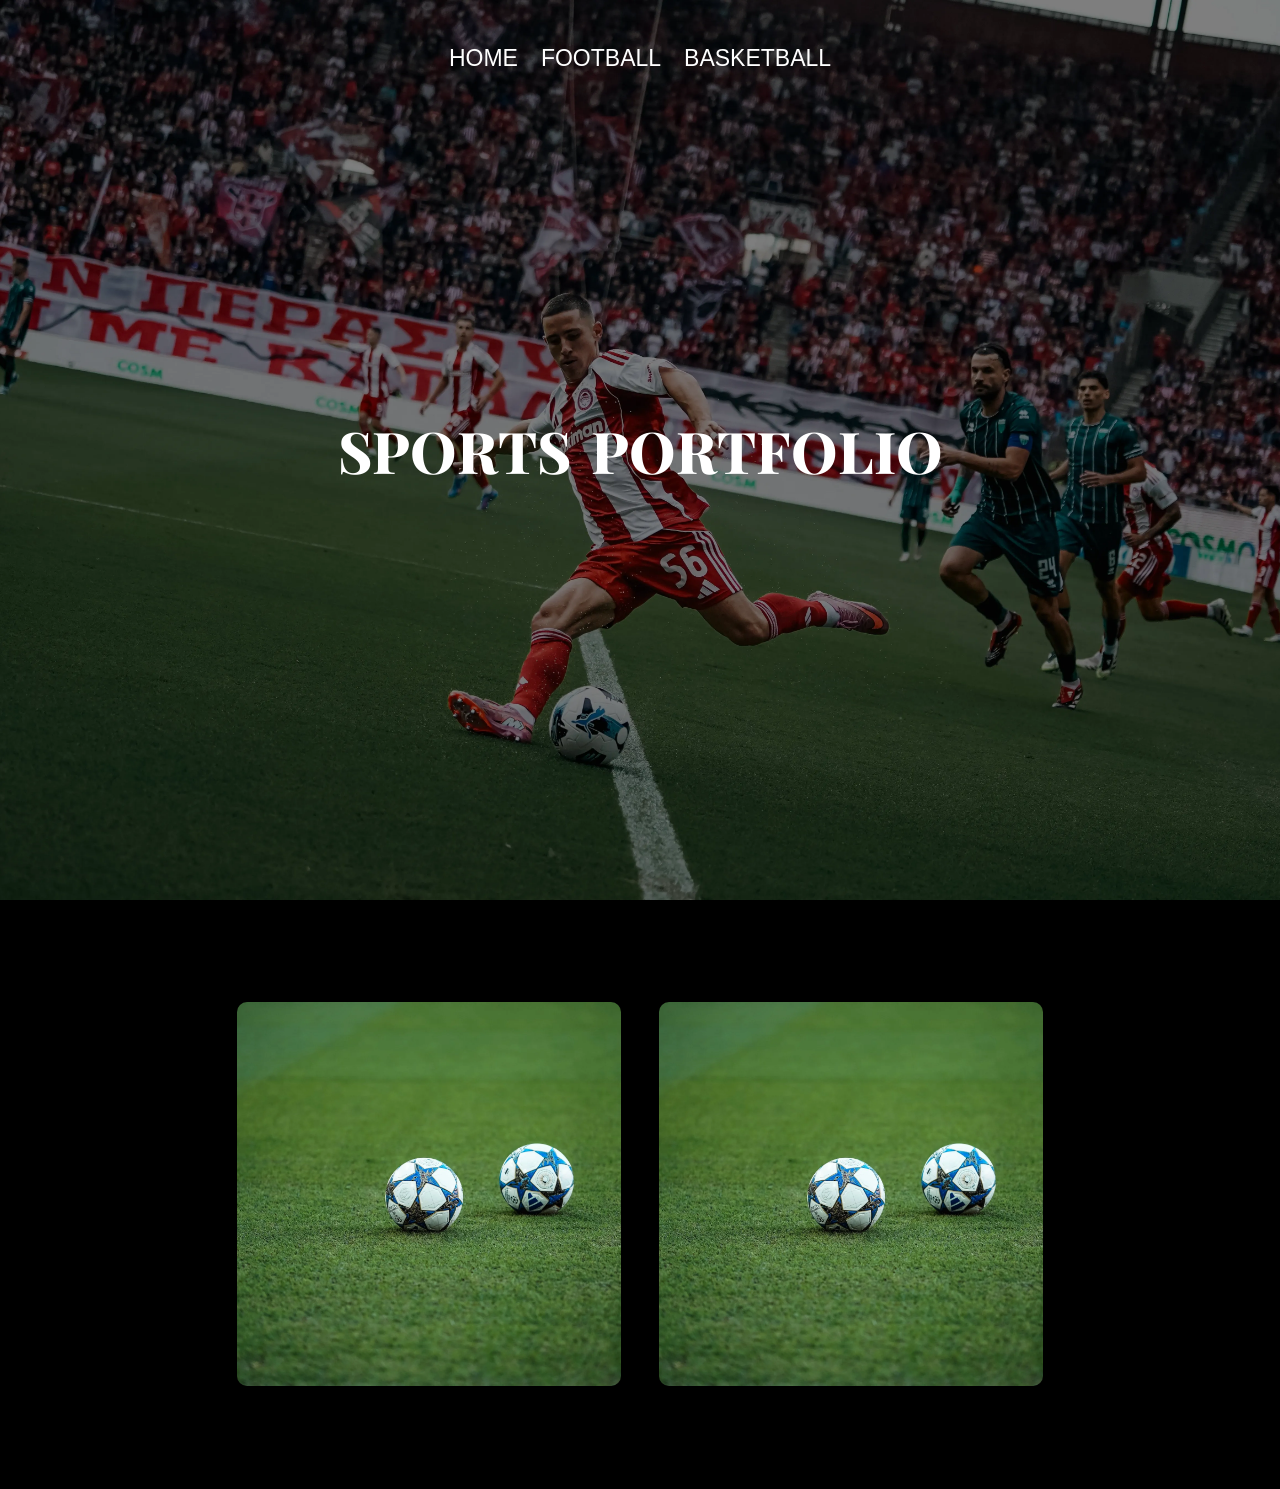
==== index.html @ dab31e5c "Fixed images on index page" ====
<!DOCTYPE html>
<html lang="el">
    <head>
        <meta charset="utf-8">
        <meta name="description" content="xkpfoto">
        <meta name="viewport" content="width=device-width, initial-scale=1.0">
        <title>Xkpfoto</title>
        <link rel="stylesheet" href="styles.css">
        <link rel="preload"
              href="/fonts/PlayfairDisplay-ExtraBold.woff2"
              as="font"
              type="font/woff2"
              crossorigin>

        <link rel="preload"
              href="/fonts/SourceSans3-Regular.woff2"
              as="font"
              type="font/woff2"
              crossorigin>
        <link rel="icon" type="image/svg+xml" href="/jpg/favicon.svg" />
    </head>
    <body>
        <div class="background">
            <div class="header-container">
                <input type="checkbox" id="sidebar-active">
                <label for="sidebar-active" class="open-sidebar-button">
                    <svg xmlns="http://www.w3.org/2000/svg" height="40" viewBox="0 -960 960 960" width="40"><path d="M120-240v-80h720v80H120Zm0-200v-80h720v80H120Zm0-200v-80h720v80H120Z"/></svg>
                </label>
                <label id="overlay" for="sidebar-active"></label>
                <div class="links-container">
                    <label for="sidebar-active" class="close-sidebar-button">
                        <svg xmlns="http://www.w3.org/2000/svg" height="40" viewBox="0 -960 960 960" width="40"><path d="m256-200-56-56 224-224-224-224 56-56 224 224 224-224 56 56-224 224 224 224-56 56-224-224-224 224Z"/></svg>
                    </label>                
                    <a class="nav-link nav-item" href="./index.html">HOME</a>
                    <a class="nav-link nav-item" href="./pages/football.html">FOOTBALL</a>
                    <a class="nav-link nav-item" href="./pages/basketball.html">BASKETBALL</a>
                </div>
            </div>
            <div class="hero-text">
                <p class="hero-title">SPORTS</p>
                <p class="hero-title">PORTFOLIO</p>
            </div>
        </div>
        <div class="sports-categories content">
            <div class="football-container container">
                <a href="./pages/football.html">
                    <picture>
                        <!-- Image for mobile -->
                        <source srcset="/jpg/champions-mobile-menu.webp" media="(max-width: 900px)" class="image">
                        <!-- Image for desktop -->
                        <source srcset="/jpg/champions-desktop.webp" media="(min-width: 899px)" class="image">
                        <!-- Fallback (for browsers that don’t support <picture>) -->
                        <img src="/jpg/champions-mobile-menu.webp" alt="Responsive image" class="image">
                    </picture>
                    <div class="overlay">
                        <div class="football-text">Football</div>
                    </div>
                </a>
            </div>

            <div class="basketball-container container">
                <a href="./pages/basketball.html">
                    <picture>
                        <!-- Image for mobile -->
                        <source srcset="/jpg/champions-mobile-menu.webp" media="(max-width: 900px)" class="image">
                        <!-- Image for desktop -->
                        <source srcset="/jpg/champions-desktop.webp" media="(min-width: 899px)" class="image">
                        <!-- Fallback (for browsers that don’t support <picture>) -->
                        <img src="/jpg/champions-mobile-menu.webp" alt="Responsive image" class="image">
                    </picture>
                    <div class="overlay">
                        <div class="football-text">Basketball</div>
                    </div>
                </a>
            </div>
        </div>
    </body>
</html>
---- styles.css ----
*{    
  box-sizing: border-box;
  padding: 0;
  margin: 0;
  font-family: system-ui, BlinkMacSystemFont, 'Segoe UI', Roboto, Oxygen, Ubuntu, Cantarell, 'Open Sans', 'Helvetica Neue', sans-serif;
}

body{
  background-color: black;
  color: white;
  font-size: 23px;
  font-weight: 400;
}

@font-face {
  font-family: 'FontOne';
  src: url('/fonts/PlayfairDisplay-ExtraBold.woff2') format('woff2');
  font-weight: 700;
  font-style: normal;
  font-display: swap;
}

@font-face {
  font-family: 'FontTwo';
  src: url('/fonts/SourceSans3-Regular.woff2') format('woff2');
  font-weight: 400;
  font-style: normal;
  font-display: swap;
}

.header-container{
  display: flex;
  align-items: center;
  justify-content: center;
  padding: 5vh 10vw;
}

.links-container{
  display: flex;
  align-items: center;
  gap: 1em;
}

#sidebar-active,
.open-sidebar-button, .close-sidebar-button{
  display: none;
}

svg{
  fill: white;
}

a{
  text-decoration: none;
  color: white;
  font-family: "FontTwo", sans-serif;
}

a:hover{
  color: rgb(98, 98, 98);
}

.background{
  background-image: url(./jpg/home.webp);
  background-size: cover;
  background-position: center;
  height: 100vh;
  width: auto;
}

.home-page{
  position: relative;
  text-align: center;
}

.hero-text{
  display: flex;
  gap: 20px;
  position: absolute;
  top: 50%;
  left: 50%;
  transform: translate(-50%, -50%);
  font-size: 2.5em;
}

.hero-title{
  font-family: "FontOne", serif;
}

.sports-container{
  display: flex;
  justify-content: center;
  padding: 10vw;
  gap: 5vw;
}

.content{
  display:flex;
  padding: 5vw 10vh;
  justify-content: center;
}

.container {
  position: relative;
}

.image {
  display: block;
  width: 30vw;
  height: auto;
  border-radius: 10px;
}

.overlay {
  position: absolute;
  top: 0;
  bottom: 0;
  left: 0;
  right: 0;
  height: 100%;
  width: 100%;
  opacity: 0;
  transition: .5s ease;
  background-color: rgba(0, 0, 0, 0.6);
}

.container:hover .overlay {
  opacity: 1;
}

.football-text {
  color: white;
  font-size: 50px;
  position: absolute;
  top: 50%;
  left: 50%;
  -webkit-transform: translate(-50%, -50%);
  -ms-transform: translate(-50%, -50%);
  transform: translate(-50%, -50%);
  text-align: center;
}

/* Wrapper centers the gallery and gives padding */
.gallery-wrapper {
  max-width: 1200px; /* limits the gallery width */
  margin: 0 auto;    /* centers horizontally */
  padding: 20px;   /* space left/right */
  box-sizing: border-box;
}

/* Grid: 2 images per row */
.gallery {
  display: grid;
  grid-template-columns: repeat(2, 1fr); /* 2 columns */
  gap: 20px; /* space between images */
}

/* Optional: adjust for smaller screens */
@media (max-width: 768px) {
  .gallery {
    grid-template-columns: 1fr; /* 1 column on mobile */
  }
}

/* Make images fill their grid cell nicely */
.gallery img {
  width: 100%;
  height: auto;
  display: block;
  object-fit: cover;
  border-radius: 8px; /* optional rounded corners */
}

.leagues,
.sports-categories{
  display:flex;
  flex-wrap: wrap;
  justify-content: center;
  gap: 3vw;
  margin-inline: 8vw;
  margin-block: 3vw;
}

.leagues-content{
  padding: 0px;
}

.football-league-text{
  font-size: 40px;
}

/* Lightbox overlay */
.lightbox {
  position: fixed;
  inset: 0;
  background: #000;
  display: flex;
  align-items: center;
  justify-content: center;
  z-index: 9999;
}

.lightbox.hidden {
  display: none;
}

/* Lightbox image */
.lightbox img {
  max-width: 70vw;
  max-height: 85vh;
  object-fit: contain;
  border-radius: 8px;
  transition: opacity 0.4s ease, filter 0.4s ease;
  touch-action: pan-y; /* allow vertical scroll but capture horizontal swipe */
  user-select: none;
}

.lightbox-content {
  display: flex;
  flex-direction: column;
  align-items: center;
}

.lightbox-arrows {
  margin-top: 12px; /* space between image and arrows */
  display: flex;
  justify-content: space-between;
  width: 30%; /* adjust width as needed */
}

.lightbox-nav {
  font-size: 36px;
  background: none;
  border: none;
  color: white;
  cursor: pointer;
  padding: 8px 16px;
}

.lightbox-nav:hover {
  opacity: 0.7;
}

/* Mobile lightbox sizing */
@media (max-width: 768px) {
  .lightbox img {
    max-width: 95vw;
    max-height: 90vh;
  }
}

/* Loading state for progressive image swap */
.lightbox img.loading {
  opacity: 0.5;
  filter: blur(6px);
}

/* Close button */
.lightbox-close {
  position: absolute;
  top: 20px;
  right: 24px;
  font-size: 36px;
  background: none;
  border: none;
  color: white;
  cursor: pointer;
  line-height: 1;
}

.lightbox-close:hover {
  opacity: 0.8;
}

@media screen and (max-width: 900px){

  .header-container{
    padding: 0 0 0 20px;
  }

  .hero-text{
    align-items: center;
    padding-top: 20vw;
    font-size: 8vw;
    gap: 2vw;
  }

  .header-container{
    justify-content: flex-end;
  }

  .links-container{
    flex-direction: column;
    align-items: center;
    position: fixed;
    top: 0;
    right: -100%;
    z-index: 10;
    width: 100%;
    height: 100%;
    background-color: black;
    box-shadow: -5px 0 5px rgba(0, 0, 0, 0.25);
    transition: 0.40s ease-out;
    gap: 5px;
    padding: 0 0 0 20px;
  }

  a.nav-link{
    height: auto;
    margin-block: 0.7em;
    text-align: center;
    font-size: 1.4em;
  }

  .open-sidebar-button, .close-sidebar-button{
    padding: 20px;
    display: block;
  }

  .close-sidebar-button{
    margin-left:auto;
  }

  #sidebar-active:checked ~ .links-container{
    right: 0;
  }

  #sidebar-active:checked ~ #overlay{
    height: 100%;
    width: 100%;
    position: fixed;
    top: 0;
    left: 0;
    z-index: 9;
  }

  .content{
    padding: 10vh;
  }
  .image {
    width: 70vw;
  }

  .background{
  background-image: url(./jpg/home-mobile.webp);
  }

  .overlay{
    display: none;
  }

  .container{
    display: flex;
    flex-direction: column;
    align-items: center;
    gap: 7vw;
  }

  .gallery{
    gap: 5vw;
    margin-top: 8vw;
  }
  .gallery-image{
    width: 90%;
  }

  .leagues-content{
    padding: 0;
    margin-top: 13vw;
  }

  .leagues{
    margin-bottom: 13vw;
  }

}
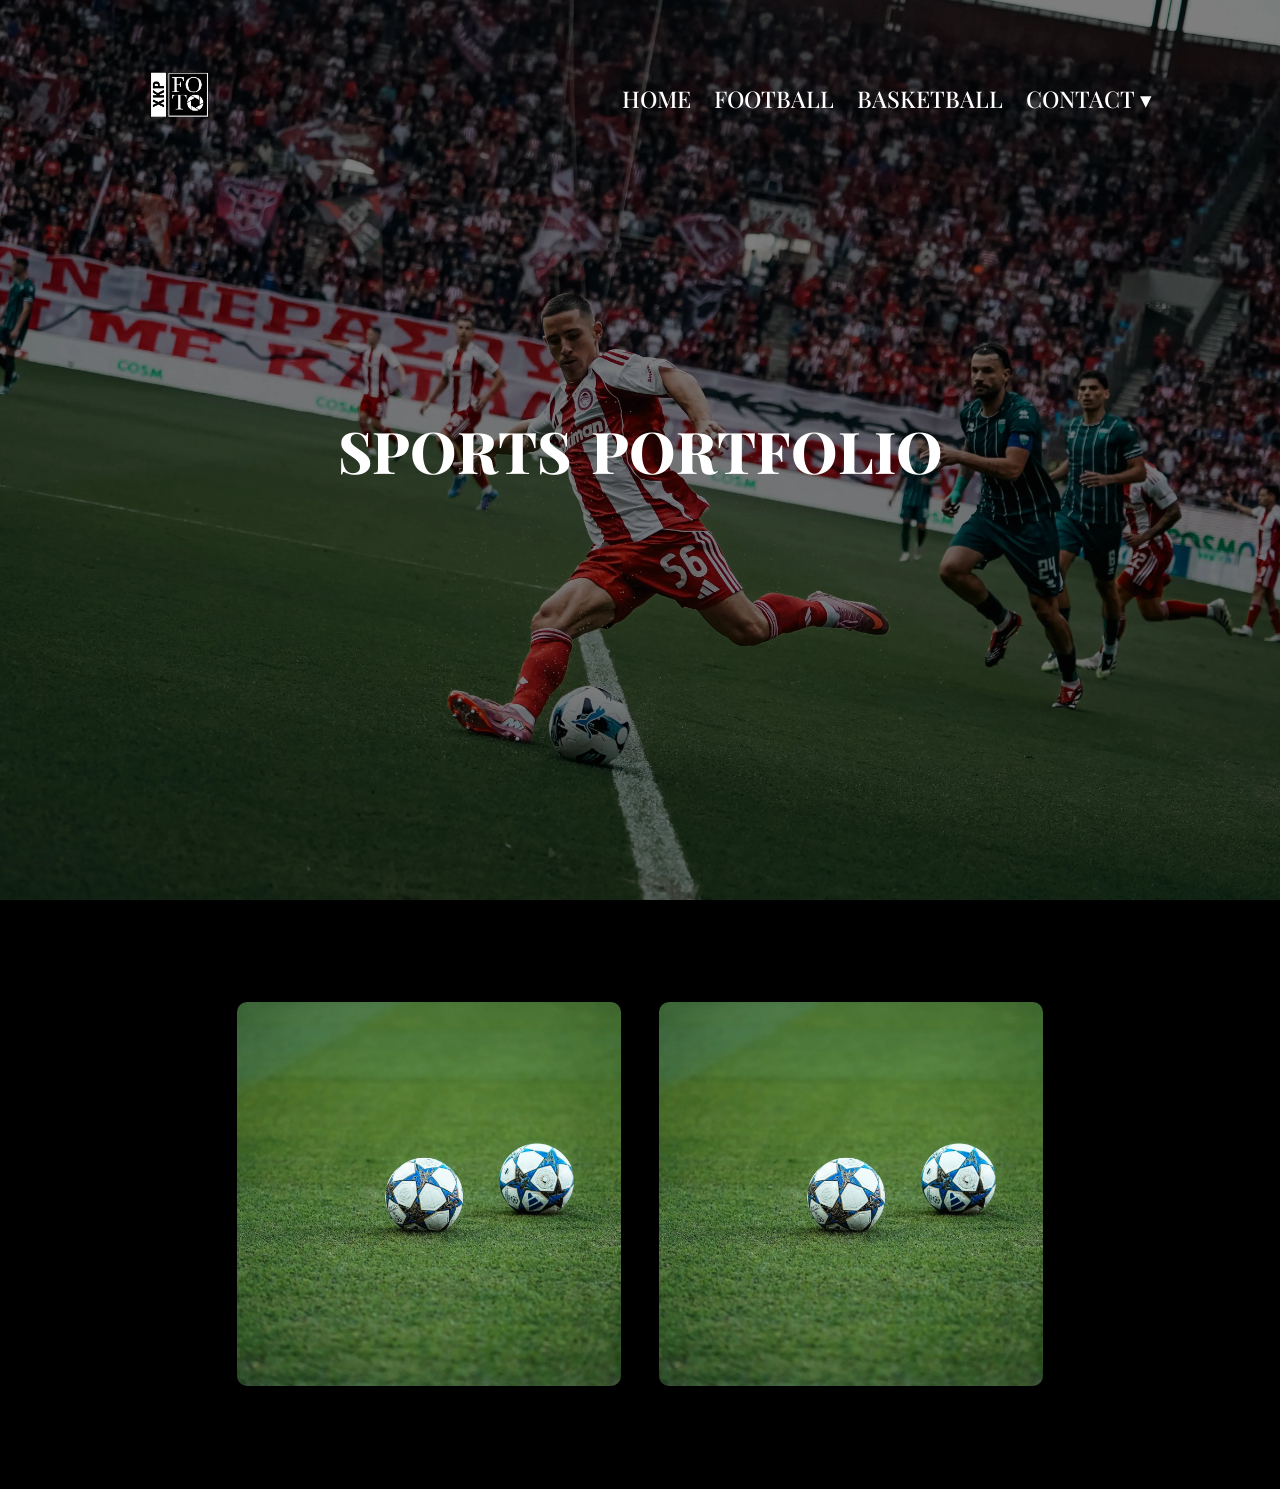
==== commit d58e3cc7: "Added contact links, header logo and changed the font of the links" ====
--- a/index.html
+++ b/index.html
@@ -22,6 +22,9 @@
     <body>
         <div class="background">
             <div class="header-container">
+                <a class="header-logo-link" href="./index.html">
+                    <img class="header-logo" src="./jpg/header-logo.png" alt="Xkpfoto logo">
+                </a>
                 <input type="checkbox" id="sidebar-active">
                 <label for="sidebar-active" class="open-sidebar-button">
                     <svg xmlns="http://www.w3.org/2000/svg" height="40" viewBox="0 -960 960 960" width="40"><path d="M120-240v-80h720v80H120Zm0-200v-80h720v80H120Zm0-200v-80h720v80H120Z"/></svg>
@@ -30,10 +33,18 @@
                 <div class="links-container">
                     <label for="sidebar-active" class="close-sidebar-button">
                         <svg xmlns="http://www.w3.org/2000/svg" height="40" viewBox="0 -960 960 960" width="40"><path d="m256-200-56-56 224-224-224-224 56-56 224 224 224-224 56 56-224 224 224 224-56 56-224-224-224 224Z"/></svg>
-                    </label>                
-                    <a class="nav-link nav-item" href="./index.html">HOME</a>
+                    </label>          
+                    <a class="nav-link nav-item" href="./index.html">HOME</a>      
                     <a class="nav-link nav-item" href="./pages/football.html">FOOTBALL</a>
                     <a class="nav-link nav-item" href="./pages/basketball.html">BASKETBALL</a>
+                    <div class="nav-item-link-container dropdown-wrapper"> 
+                        <a href="your-page.html" class="dropbtn nav-item-link">CONTACT ▾</a>
+                        
+                        <div id="myDropdown" class="dropdown-content">
+                            <a class="dropdown-link" href="https://forms.gle/Q86b1XGCceSC1BbW6" target="_blank" rel="noopener noreferrer">Email</a>
+                            <a class="dropdown-link" href="https://forms.gle/PCHnVJ614Bp6wKsj7" target="_blank" rel="noopener noreferrer">Instagram</a>
+                        </div>
+                    </div>
                 </div>
             </div>
             <div class="hero-text">
--- a/styles.css
+++ b/styles.css
@@ -22,7 +22,7 @@
 
 @font-face {
   font-family: 'FontTwo';
-  src: url('/fonts/SourceSans3-Regular.woff2') format('woff2');
+  src: url('/fonts/PlayfairDisplay-Medium.woff2') format('woff2');
   font-weight: 400;
   font-style: normal;
   font-display: swap;
@@ -39,6 +39,68 @@
   display: flex;
   align-items: center;
   gap: 1em;
+}
+
+.header-logo{
+  width:100px;
+}
+
+.header-logo-link{
+  margin-right: auto;
+}
+
+/* The container */
+.dropdown-wrapper {
+    position: relative;
+    display: inline-block;
+}
+
+/* The Dropdown Menu */
+.dropdown-content {
+    display: none;
+    position: absolute;
+    min-width: 280px;
+    background-color: #ffffff;
+    box-shadow: 0px 8px 16px 0px rgba(0,0,0,0.2);
+    z-index: 1;
+    border-radius: 4px;
+
+    /* 1. POSITIONING & CENTERING */
+    left: 50%;
+    transform: translateX(-50%);
+    
+    /* 2. THE GAP: This pushes the visual menu down 15px */
+    margin-top: 15px; 
+}
+
+/* 3. THE INVISIBLE BRIDGE (No Dead Spot) */
+/* This creates an invisible rectangle above the menu that fills the margin-top gap */
+.dropdown-content::before {
+    content: "";
+    position: absolute;
+    top: -15px;      /* Matches the margin-top exactly */
+    left: 0;
+    width: 100%;
+    height: 15px;    /* Matches the margin-top exactly */
+    background: transparent; /* Invisible but hoverable */
+}
+
+/* 4. HOVER LOGIC */
+.dropdown-wrapper:hover .dropdown-content {
+    display: block;
+}
+
+/* Styling the links */
+.dropdown-link {
+    color: #333;
+    padding: 12px 16px;
+    text-decoration: none;
+    display: block;
+    text-align: center;
+}
+
+.dropdown-link:hover {
+    background-color: #f1f1f1;
 }
 
 #sidebar-active,
@@ -54,6 +116,7 @@
   text-decoration: none;
   color: white;
   font-family: "FontTwo", sans-serif;
+  font-weight: 400;
 }
 
 a:hover{
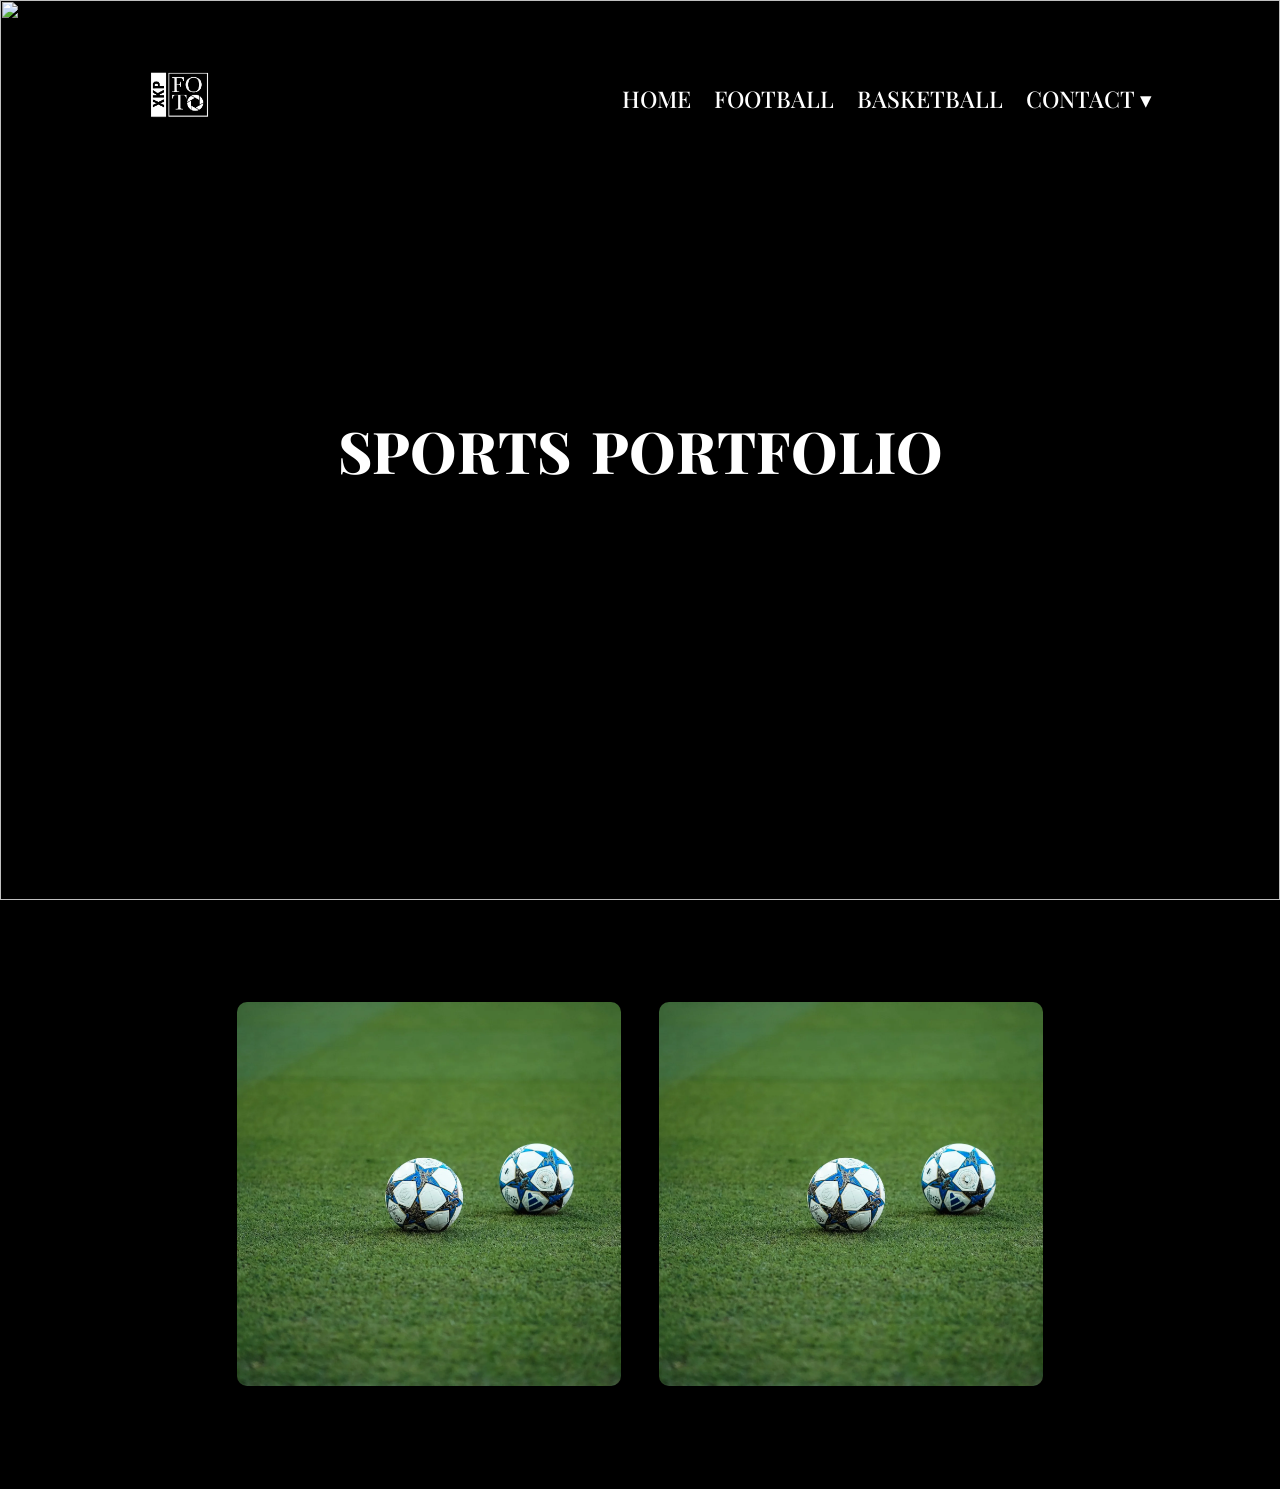
==== commit 5de22a7c: "Made hero background image load faster" ====
--- a/index.html
+++ b/index.html
@@ -18,9 +18,27 @@
               type="font/woff2"
               crossorigin>
         <link rel="icon" type="image/svg+xml" href="/jpg/favicon.svg" />
+        <script defer src="/js/dropdown.js"></script>
     </head>
     <body>
-        <div class="background">
+        <div class="background" style="position: relative; overflow: hidden;">
+            <picture>
+                <source 
+                    srcset="https://visionary-panda-cd546a.netlify.app/.netlify/images?url=/jpg/home-mobile.webp&w=800&fm=webp&q=100" 
+                    media="(max-width: 899px)">
+                
+                <source 
+                    srcset="https://visionary-panda-cd546a.netlify.app/.netlify/images?url=/jpg/home.webp&w=1920&fm=webp&q=100" 
+                    media="(min-width: 900px)">
+
+                <img 
+                    src="https://visionary-panda-cd546a.netlify.app/.netlify/images?url=/jpg/home.webp&w=1920&fm=webp&q=100" 
+                    alt="" 
+                    role="presentation"
+                    fetchpriority="high"
+                    loading="eager"
+                    style="position: absolute; top: 0; left: 0; width: 100%; height: 100%; object-fit: cover; z-index: -1;">
+            </picture>
             <div class="header-container">
                 <a class="header-logo-link" href="./index.html">
                     <img class="header-logo" src="./jpg/header-logo.png" alt="Xkpfoto logo">
@@ -37,12 +55,13 @@
                     <a class="nav-link nav-item" href="./index.html">HOME</a>      
                     <a class="nav-link nav-item" href="./pages/football.html">FOOTBALL</a>
                     <a class="nav-link nav-item" href="./pages/basketball.html">BASKETBALL</a>
-                    <div class="nav-item-link-container dropdown-wrapper"> 
-                        <a href="your-page.html" class="dropbtn nav-item-link">CONTACT ▾</a>
-                        
-                        <div id="myDropdown" class="dropdown-content">
-                            <a class="dropdown-link" href="https://forms.gle/Q86b1XGCceSC1BbW6" target="_blank" rel="noopener noreferrer">Email</a>
-                            <a class="dropdown-link" href="https://forms.gle/PCHnVJ614Bp6wKsj7" target="_blank" rel="noopener noreferrer">Instagram</a>
+                    <div class="dropdown-container" id="servicesDropdown">
+                        <a href="#" class="nav-link">CONTACT ▾</a>
+                        <div class="dropdown-menu">
+                            <div class="dropdown-content">
+                                <a href="mailto:harys.karanikolos@gmail.com">Email</a>
+                                <a href="https://www.instagram.com/xkpfoto/" target="_blank" rel="noopener noreferrer">Instagram</a>
+                            </div> 
                         </div>
                     </div>
                 </div>
--- a/styles.css
+++ b/styles.css
@@ -49,58 +49,69 @@
   margin-right: auto;
 }
 
-/* The container */
-.dropdown-wrapper {
-    position: relative;
-    display: inline-block;
-}
-
-/* The Dropdown Menu */
+.dropdown-container {
+  position: relative; /* Crucial for positioning the menu */
+  display: inline-block;
+}
+
+.dropdown-menu {
+  display: none;
+  position: absolute;
+  top: 100%; /* Touching the bottom of the link */
+  left: 50%;
+  transform: translateX(-50%);
+  
+  /* The Bridge: This creates the "gap" visually but keeps it clickable */
+  padding-top: 15px; 
+  z-index: 100;
+}
+
+/* The container for the links */
 .dropdown-content {
-    display: none;
-    position: absolute;
-    min-width: 280px;
-    background-color: #ffffff;
-    box-shadow: 0px 8px 16px 0px rgba(0,0,0,0.2);
-    z-index: 1;
-    border-radius: 4px;
-
-    /* 1. POSITIONING & CENTERING */
-    left: 50%;
-    transform: translateX(-50%);
-    
-    /* 2. THE GAP: This pushes the visual menu down 15px */
-    margin-top: 15px; 
-}
-
-/* 3. THE INVISIBLE BRIDGE (No Dead Spot) */
-/* This creates an invisible rectangle above the menu that fills the margin-top gap */
-.dropdown-content::before {
-    content: "";
-    position: absolute;
-    top: -15px;      /* Matches the margin-top exactly */
-    left: 0;
-    width: 100%;
-    height: 15px;    /* Matches the margin-top exactly */
-    background: transparent; /* Invisible but hoverable */
-}
-
-/* 4. HOVER LOGIC */
-.dropdown-wrapper:hover .dropdown-content {
-    display: block;
-}
-
-/* Styling the links */
-.dropdown-link {
-    color: #333;
-    padding: 12px 16px;
-    text-decoration: none;
-    display: block;
-    text-align: center;
-}
-
-.dropdown-link:hover {
-    background-color: #f1f1f1;
+  background-color: #1a1a1a;
+  box-shadow: 0 4px 12px rgba(0,0,0,0.1);
+  display: flex;
+  flex-direction: column;
+  border-radius: 6px;
+  overflow: hidden; /* Ensures the hover background doesn't bleed past corners */
+  min-width: 180px;
+}
+
+/* Individual link styling */
+.dropdown-content a {
+  padding: 12px 20px;
+  text-decoration: none;
+  transition: background-color 0.2s ease; /* Smooth color transition */
+  font-size: 20px;
+  text-align: center;
+}
+
+/* Change background on hover */
+.dropdown-content a:hover {
+  background-color: #f5f5f5; /* Light grey background */
+  color: black; /* Optional: change text color too */
+}
+
+/* The Separator Line */
+.dropdown-content a:not(:first-child) {
+  border-top: 1px solid #eee; /* Light line between items */
+}
+
+/* Hover logic: Show when container is hovered */
+.dropdown-container:hover .dropdown-menu {
+  display: flex;
+}
+
+/* Click logic: Show when class is added via JS */
+.dropdown-container.is-active .dropdown-menu {
+  display: flex;
+}
+
+/* Optional: styling the sub-links */
+.dropdown-menu a {
+  padding: 15px;
+  text-decoration: none;
+  white-space: nowrap;
 }
 
 #sidebar-active,
@@ -123,12 +134,14 @@
   color: rgb(98, 98, 98);
 }
 
-.background{
-  background-image: url(./jpg/home.webp);
-  background-size: cover;
-  background-position: center;
+.background {
+  /* Remove the background-image line */
+  position: relative;
   height: 100vh;
-  width: auto;
+  width: 100%;
+  display: flex;
+  flex-direction: column;
+  /* Keep your other layout styles */
 }
 
 .home-page{
@@ -375,6 +388,24 @@
     font-size: 1.4em;
   }
 
+  .dropdown-container{
+    margin-block: 0.7em;
+  }
+
+
+  .dropdown-menu a{
+    font-size:1em;
+    padding: 20px 30px;
+  }
+
+  a.nav-item-link{
+    font-size: 1.4em;
+  }
+
+  .nav-item-link-container{
+    margin-block: 0.7em;
+  }
+
   .open-sidebar-button, .close-sidebar-button{
     padding: 20px;
     display: block;
@@ -404,10 +435,6 @@
     width: 70vw;
   }
 
-  .background{
-  background-image: url(./jpg/home-mobile.webp);
-  }
-
   .overlay{
     display: none;
   }
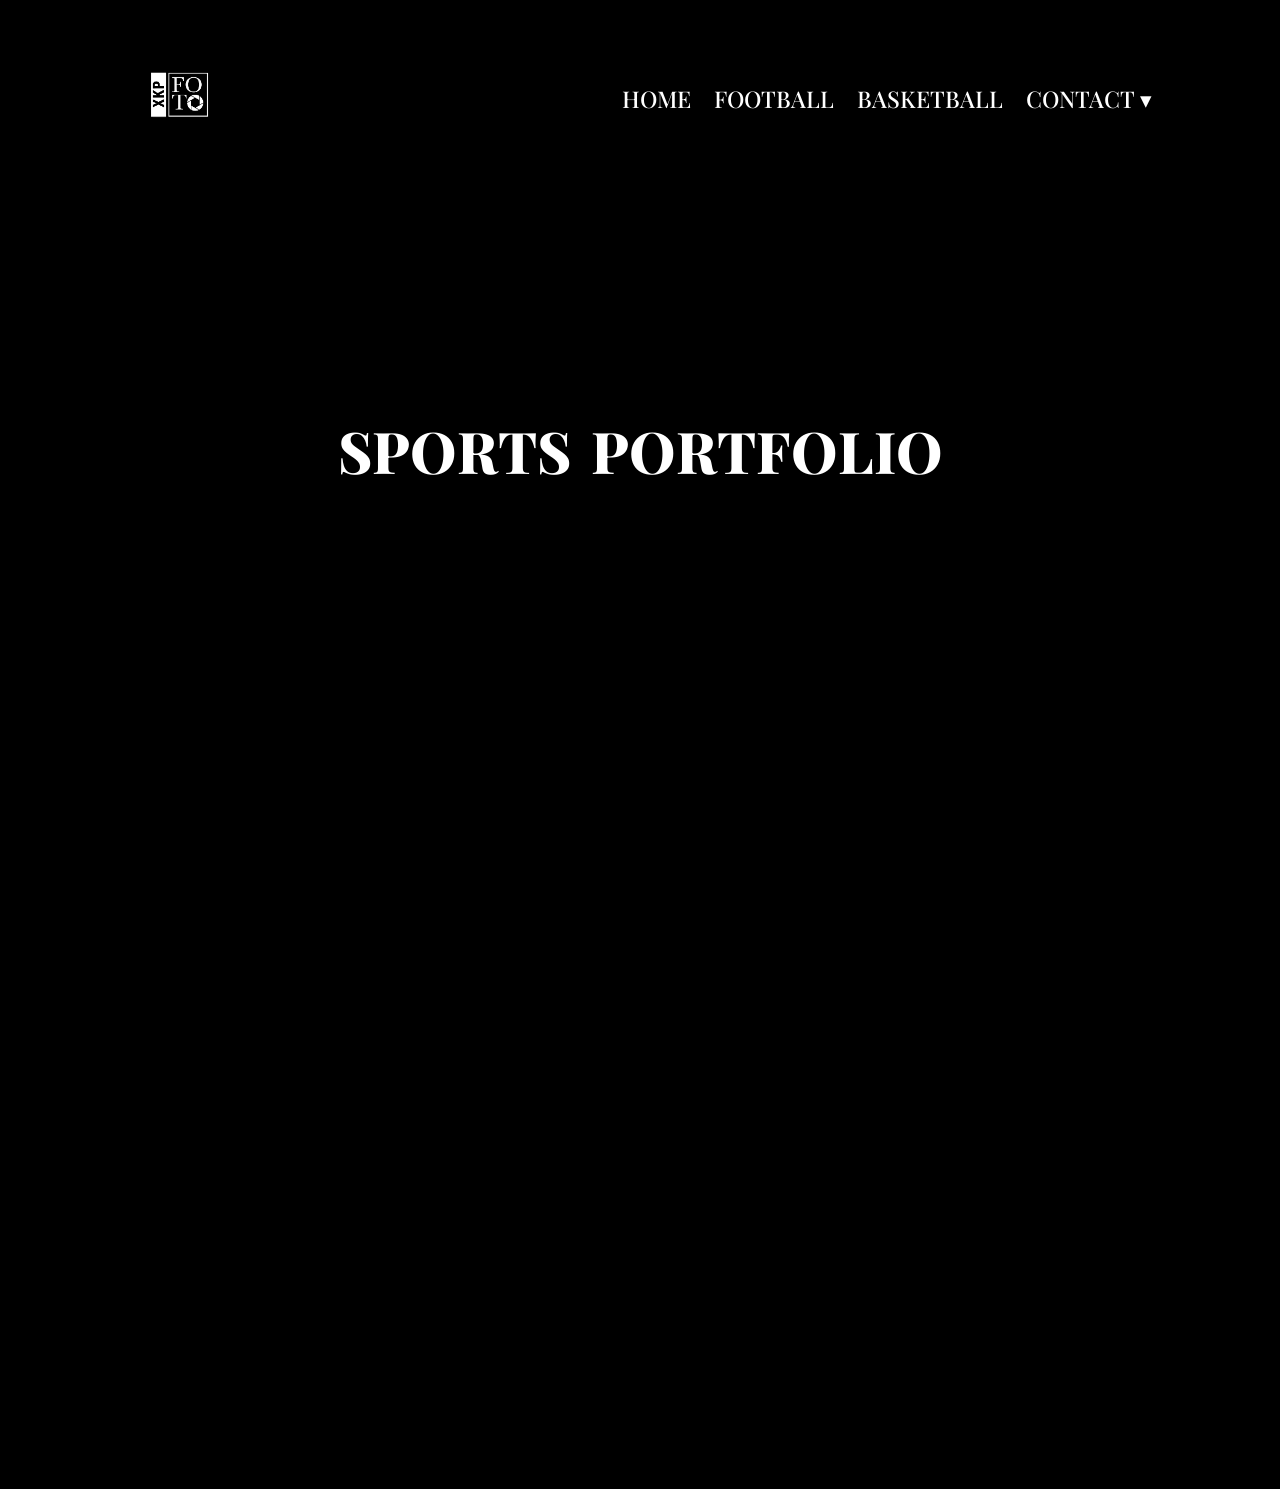
==== commit 6c3bb1bc: "Moved images to assets folder" ====
--- a/index.html
+++ b/index.html
@@ -17,22 +17,22 @@
               as="font"
               type="font/woff2"
               crossorigin>
-        <link rel="icon" type="image/svg+xml" href="/jpg/favicon.svg" />
+        <link rel="icon" type="image/svg+xml" href="/jpg/assets/favicon.svg" />
         <script defer src="/js/dropdown.js"></script>
     </head>
     <body>
         <div class="background" style="position: relative; overflow: hidden;">
             <picture>
                 <source 
-                    srcset="https://visionary-panda-cd546a.netlify.app/.netlify/images?url=/jpg/home-mobile.webp&w=800&fm=webp&q=100" 
+                    srcset="https://visionary-panda-cd546a.netlify.app/.netlify/images?url=/jpg/assets/home-mobile.webp&w=800&fm=webp&q=100" 
                     media="(max-width: 899px)">
                 
                 <source 
-                    srcset="https://visionary-panda-cd546a.netlify.app/.netlify/images?url=/jpg/home.webp&w=1920&fm=webp&q=100" 
+                    srcset="https://visionary-panda-cd546a.netlify.app/.netlify/images?url=/jpg/assets/home.webp&w=1920&fm=webp&q=100" 
                     media="(min-width: 900px)">
 
                 <img 
-                    src="https://visionary-panda-cd546a.netlify.app/.netlify/images?url=/jpg/home.webp&w=1920&fm=webp&q=100" 
+                    src="https://visionary-panda-cd546a.netlify.app/.netlify/images?url=/jpg/assets/home.webp&w=1920&fm=webp&q=100" 
                     alt="" 
                     role="presentation"
                     fetchpriority="high"
@@ -41,7 +41,7 @@
             </picture>
             <div class="header-container">
                 <a class="header-logo-link" href="./index.html">
-                    <img class="header-logo" src="./jpg/header-logo.png" alt="Xkpfoto logo">
+                    <img class="header-logo" src="./jpg/assets/header-logo.png" alt="Xkpfoto logo">
                 </a>
                 <input type="checkbox" id="sidebar-active">
                 <label for="sidebar-active" class="open-sidebar-button">
@@ -76,11 +76,11 @@
                 <a href="./pages/football.html">
                     <picture>
                         <!-- Image for mobile -->
-                        <source srcset="/jpg/champions-mobile-menu.webp" media="(max-width: 900px)" class="image">
+                        <source srcset="/jpg/assets/champions-mobile-menu.webp" media="(max-width: 900px)" class="image">
                         <!-- Image for desktop -->
-                        <source srcset="/jpg/champions-desktop.webp" media="(min-width: 899px)" class="image">
+                        <source srcset="/jpg/assets/champions-desktop.webp" media="(min-width: 899px)" class="image">
                         <!-- Fallback (for browsers that don’t support <picture>) -->
-                        <img src="/jpg/champions-mobile-menu.webp" alt="Responsive image" class="image">
+                        <img src="/jpg/assets/champions-mobile-menu.webp" alt="Responsive image" class="image">
                     </picture>
                     <div class="overlay">
                         <div class="football-text">Football</div>
@@ -92,11 +92,11 @@
                 <a href="./pages/basketball.html">
                     <picture>
                         <!-- Image for mobile -->
-                        <source srcset="/jpg/champions-mobile-menu.webp" media="(max-width: 900px)" class="image">
+                        <source srcset="/jpg/assets/champions-mobile-menu.webp" media="(max-width: 900px)" class="image">
                         <!-- Image for desktop -->
-                        <source srcset="/jpg/champions-desktop.webp" media="(min-width: 899px)" class="image">
+                        <source srcset="/jpg/assets/champions-desktop.webp" media="(min-width: 899px)" class="image">
                         <!-- Fallback (for browsers that don’t support <picture>) -->
-                        <img src="/jpg/champions-mobile-menu.webp" alt="Responsive image" class="image">
+                        <img src="/jpg/assets/champions-mobile-menu.webp" alt="Responsive image" class="image">
                     </picture>
                     <div class="overlay">
                         <div class="football-text">Basketball</div>
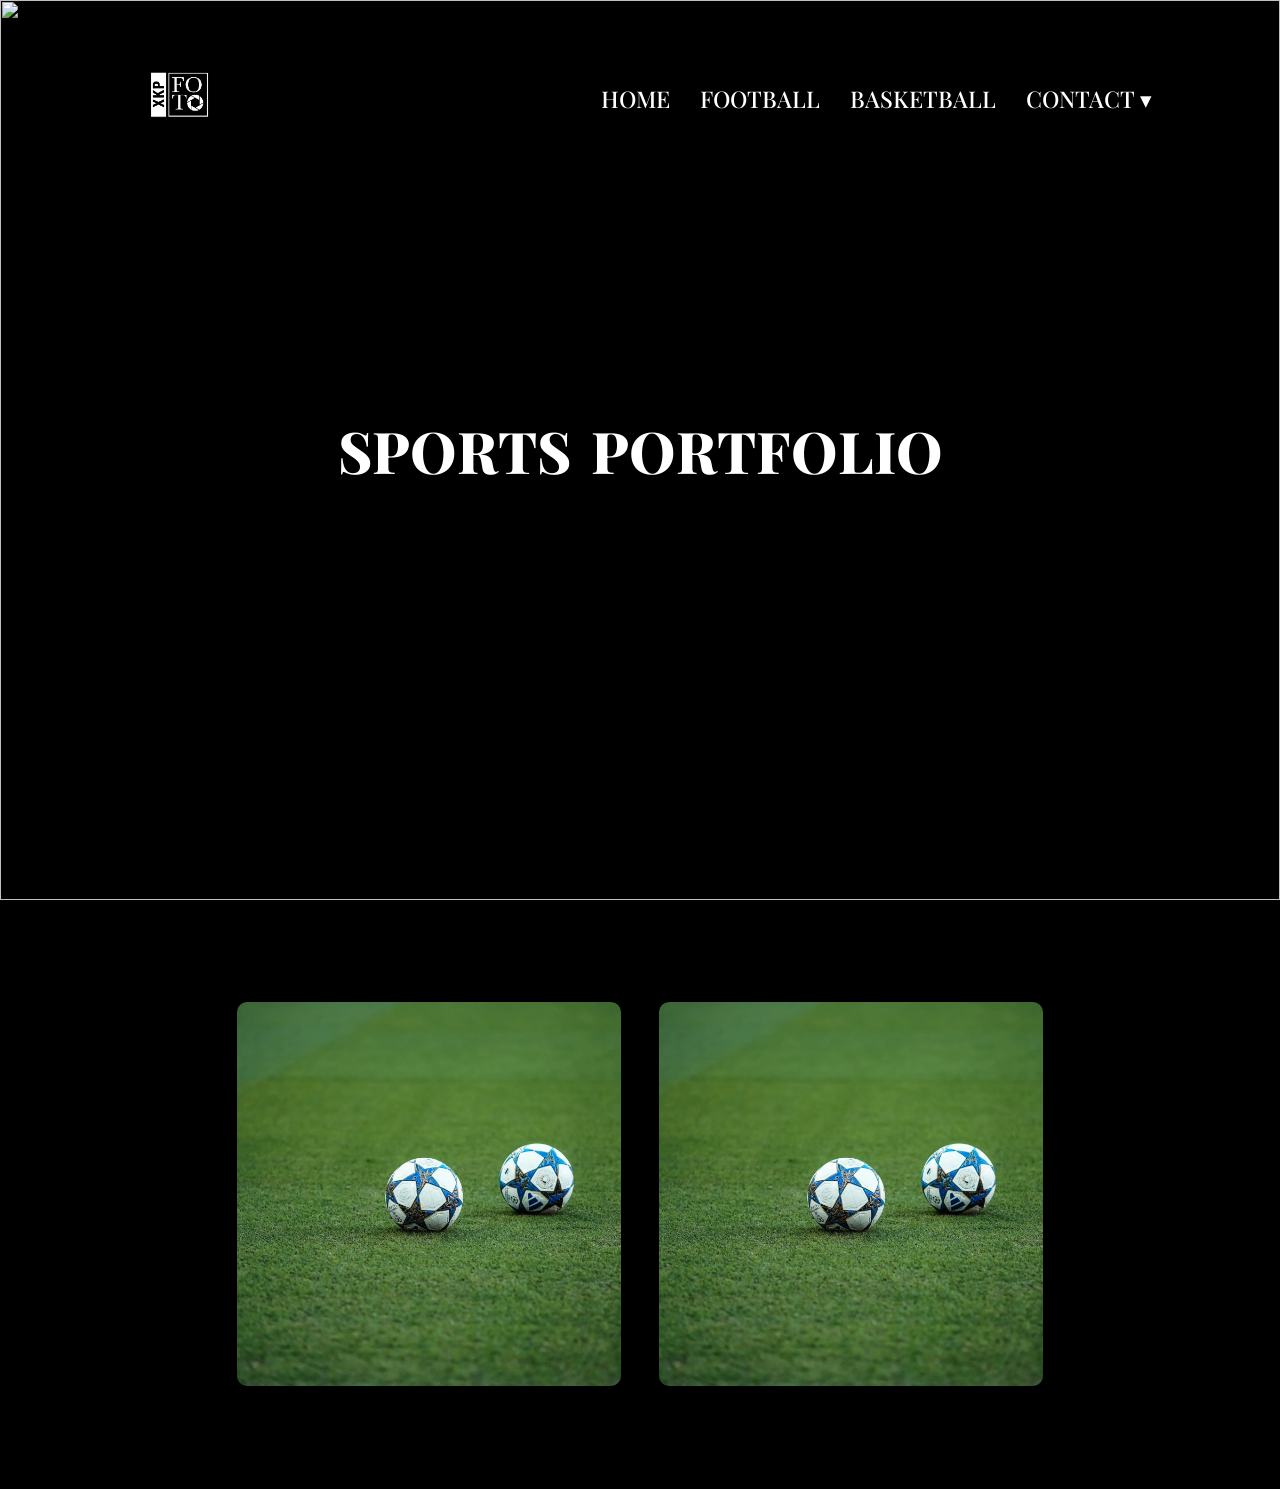
==== commit 238626a2: "Switched  mobile navigation menu" ====
--- a/index.html
+++ b/index.html
@@ -19,6 +19,7 @@
               crossorigin>
         <link rel="icon" type="image/svg+xml" href="/jpg/assets/favicon.svg" />
         <script defer src="/js/dropdown.js"></script>
+        <script src="/js/script.js"></script>
     </head>
     <body>
         <div class="background" style="position: relative; overflow: hidden;">
@@ -43,19 +44,16 @@
                 <a class="header-logo-link" href="./index.html">
                     <img class="header-logo" src="./jpg/assets/header-logo.png" alt="Xkpfoto logo">
                 </a>
-                <input type="checkbox" id="sidebar-active">
-                <label for="sidebar-active" class="open-sidebar-button">
-                    <svg xmlns="http://www.w3.org/2000/svg" height="40" viewBox="0 -960 960 960" width="40"><path d="M120-240v-80h720v80H120Zm0-200v-80h720v80H120Zm0-200v-80h720v80H120Z"/></svg>
-                </label>
-                <label id="overlay" for="sidebar-active"></label>
-                <div class="links-container">
-                    <label for="sidebar-active" class="close-sidebar-button">
-                        <svg xmlns="http://www.w3.org/2000/svg" height="40" viewBox="0 -960 960 960" width="40"><path d="m256-200-56-56 224-224-224-224 56-56 224 224 224-224 56 56-224 224 224 224-56 56-224-224-224 224Z"/></svg>
-                    </label>          
-                    <a class="nav-link nav-item" href="./index.html">HOME</a>      
-                    <a class="nav-link nav-item" href="./pages/football.html">FOOTBALL</a>
-                    <a class="nav-link nav-item" href="./pages/basketball.html">BASKETBALL</a>
-                    <div class="dropdown-container" id="servicesDropdown">
+                <button class="mobile-menu-btn" id="menu-toggle" aria-label="Open Menu">
+                    <span></span>
+                    <span></span>
+                    <span></span>
+                </button>
+                <ul class="nav-links" id="nav-list">
+                    <li><a class="nav-link nav-item" href="./index.html">HOME</a></li>      
+                    <li><a class="nav-link nav-item" href="./pages/football.html">FOOTBALL</a></li>
+                    <li><a class="nav-link nav-item" href="./pages/basketball.html">BASKETBALL</a></li>
+                    <li><div class="dropdown-container" id="servicesDropdown">
                         <a href="#" class="nav-link">CONTACT ▾</a>
                         <div class="dropdown-menu">
                             <div class="dropdown-content">
@@ -63,8 +61,8 @@
                                 <a href="https://www.instagram.com/xkpfoto/" target="_blank" rel="noopener noreferrer">Instagram</a>
                             </div> 
                         </div>
-                    </div>
-                </div>
+                    </div></li>
+                </ul>
             </div>
             <div class="hero-text">
                 <p class="hero-title">SPORTS</p>
--- a/styles.css
+++ b/styles.css
@@ -47,6 +47,57 @@
 
 .header-logo-link{
   margin-right: auto;
+}
+
+/* --- Navbar Container --- */
+.navbar {
+    display: flex;
+    justify-content: space-between;
+    align-items: center;
+    background-color: #1a1a1a;
+    color: white;
+    padding: 0 5%;
+    position: sticky;
+    top: 0;
+    z-index: 1000;
+    height: 70px;
+}
+
+.logo {
+    font-size: 1.5rem;
+    font-weight: 700;
+    z-index: 1101; /* Stay above the menu */
+}
+
+/* --- Desktop Navigation --- */
+.nav-links {
+    display: flex;
+    list-style: none;
+}
+
+.nav-links li {
+    margin-left: 30px;
+}
+
+/* --- Hamburger Button --- */
+.mobile-menu-btn {
+    display: none;
+    flex-direction: column;
+    justify-content: space-between;
+    width: 25px;
+    height: 18px;
+    background: transparent;
+    border: none;
+    cursor: pointer;
+    z-index: 1101; /* Stay above the menu */
+}
+
+.mobile-menu-btn span {
+    height: 3px;
+    width: 100%;
+    background-color: white;
+    border-radius: 5px;
+    transition: all 0.3s ease-in-out;
 }
 
 .dropdown-container {
@@ -112,15 +163,6 @@
   padding: 15px;
   text-decoration: none;
   white-space: nowrap;
-}
-
-#sidebar-active,
-.open-sidebar-button, .close-sidebar-button{
-  display: none;
-}
-
-svg{
-  fill: white;
 }
 
 a{
@@ -351,7 +393,7 @@
 @media screen and (max-width: 900px){
 
   .header-container{
-    padding: 0 0 0 20px;
+    padding: 2vh 8vw;
   }
 
   .hero-text{
@@ -388,6 +430,58 @@
     font-size: 1.4em;
   }
 
+  .mobile-menu-btn {
+        display: flex;
+    }
+
+  .nav-links {
+      position: fixed;
+      top: 0;
+      right: -100%; /* Hidden off-screen to the right */
+      background-color: black;
+      width: 100%; /* Full screen width */
+      height: 100vh;
+      flex-direction: column;
+      justify-content: flex-start;
+      padding-top: 15vh;
+      align-items: center;
+      gap: 2.5rem;
+      transition: right 0.5s cubic-bezier(0.77, 0, 0.175, 1);
+      z-index: 1100;
+  }
+
+  /* Shown state - Slides in from right */
+  .nav-links.active {
+      right: 0;
+  }
+
+  .nav-links li {
+      margin-left: 0;
+  }
+
+  .nav-links a {
+      font-size: 2rem;
+  }
+
+  /* Hamburger to 'X' Transformation */
+  .mobile-menu-btn.open span:nth-child(1) {
+      transform: translateY(7.5px) rotate(45deg);
+  }
+  .mobile-menu-btn.open span:nth-child(2) {
+      opacity: 0;
+      transform: translateX(10px);
+  }
+  .mobile-menu-btn.open span:nth-child(3) {
+      transform: translateY(-7.5px) rotate(-45deg);
+  }
+
+  /* Ensure the dropdown menu shows up when we toggle 'is-active' via JS */
+  .dropdown-container.is-active .dropdown-menu {
+    display: flex;
+    position: relative; /* Stacks it under the CONTACT link */
+    padding-top: 0;
+  }
+
   .dropdown-container{
     margin-block: 0.7em;
   }
@@ -404,28 +498,6 @@
 
   .nav-item-link-container{
     margin-block: 0.7em;
-  }
-
-  .open-sidebar-button, .close-sidebar-button{
-    padding: 20px;
-    display: block;
-  }
-
-  .close-sidebar-button{
-    margin-left:auto;
-  }
-
-  #sidebar-active:checked ~ .links-container{
-    right: 0;
-  }
-
-  #sidebar-active:checked ~ #overlay{
-    height: 100%;
-    width: 100%;
-    position: fixed;
-    top: 0;
-    left: 0;
-    z-index: 9;
   }
 
   .content{
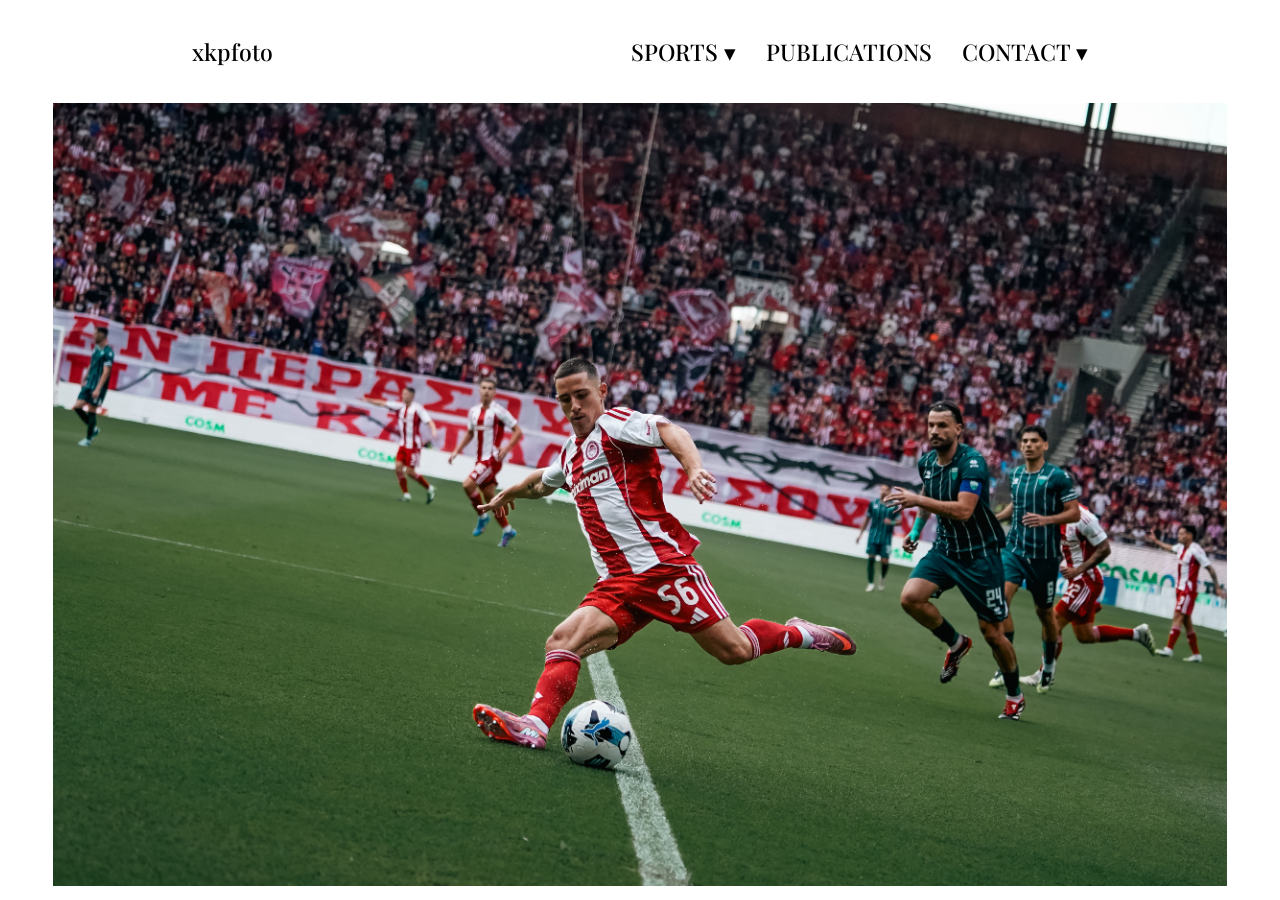
==== commit 21fe64ca: "Moved changes for test" ====
--- a/index.html
+++ b/index.html
@@ -22,52 +22,43 @@
         <script src="/js/script.js"></script>
     </head>
     <body>
-        <div class="background" style="position: relative; overflow: hidden;">
-            <picture>
-                <source 
-                    srcset="https://visionary-panda-cd546a.netlify.app/.netlify/images?url=/jpg/assets/home-mobile.webp&w=800&fm=webp&q=100" 
-                    media="(max-width: 899px)">
+        <div class="header-container">
+            <a class="header-logo-link" href="./index.html">xkpfoto</a>
+            <button class="mobile-menu-btn" id="menu-toggle" aria-label="Open Menu">
+                <span></span>
+                <span></span>
+                <span></span>
+            </button>
+            <ul class="nav-links" id="nav-list">      
+                <li><div class="dropdown-container" id="servicesDropdown">
+                    <a href="#" class="nav-link">SPORTS ▾</a>
+                    <div class="dropdown-menu">
+                        <div class="dropdown-content">
+                            <a class="nav-link nav-item" href="./pages/football.html">FOOTBALL</a>
+                            <a class="nav-link nav-item" href="./pages/basketball.html">BASKETBALL</a>
+                        </div> 
+                    </div>
+                </div></li>
+                <li><a class="nav-link nav-item" href="./pages/publications.html">PUBLICATIONS</a></li>
+                <li><div class="dropdown-container" id="servicesDropdown">
+                    <a href="#" class="nav-link">CONTACT ▾</a>
+                    <div class="dropdown-menu">
+                        <div class="dropdown-content">
+                            <a href="mailto:harys.karanikolos@gmail.com">Email</a>
+                            <a href="https://www.instagram.com/xkpfoto/" target="_blank" rel="noopener noreferrer">Instagram</a>
+                        </div> 
+                    </div>
+                </div></li>
                 
-                <source 
-                    srcset="https://visionary-panda-cd546a.netlify.app/.netlify/images?url=/jpg/assets/home.webp&w=1920&fm=webp&q=100" 
-                    media="(min-width: 900px)">
-
-                <img 
-                    src="https://visionary-panda-cd546a.netlify.app/.netlify/images?url=/jpg/assets/home.webp&w=1920&fm=webp&q=100" 
-                    alt="" 
-                    role="presentation"
-                    fetchpriority="high"
-                    loading="eager"
-                    style="position: absolute; top: 0; left: 0; width: 100%; height: 100%; object-fit: cover; z-index: -1;">
-            </picture>
-            <div class="header-container">
-                <a class="header-logo-link" href="./index.html">
-                    <img class="header-logo" src="./jpg/assets/header-logo.png" alt="Xkpfoto logo">
-                </a>
-                <button class="mobile-menu-btn" id="menu-toggle" aria-label="Open Menu">
-                    <span></span>
-                    <span></span>
-                    <span></span>
-                </button>
-                <ul class="nav-links" id="nav-list">
-                    <li><a class="nav-link nav-item" href="./index.html">HOME</a></li>      
-                    <li><a class="nav-link nav-item" href="./pages/football.html">FOOTBALL</a></li>
-                    <li><a class="nav-link nav-item" href="./pages/basketball.html">BASKETBALL</a></li>
-                    <li><div class="dropdown-container" id="servicesDropdown">
-                        <a href="#" class="nav-link">CONTACT ▾</a>
-                        <div class="dropdown-menu">
-                            <div class="dropdown-content">
-                                <a href="mailto:harys.karanikolos@gmail.com">Email</a>
-                                <a href="https://www.instagram.com/xkpfoto/" target="_blank" rel="noopener noreferrer">Instagram</a>
-                            </div> 
-                        </div>
-                    </div></li>
-                </ul>
-            </div>
-            <div class="hero-text">
-                <p class="hero-title">SPORTS</p>
-                <p class="hero-title">PORTFOLIO</p>
-            </div>
+            </ul>
+        </div>
+        <div class="carousel">
+            <img src="./jpg/football/super/_DSC0264-min.jpg" class="active" alt="Slide 1">
+            <img src="./jpg/football/super/_DSC1954-Edit.jpg" alt="Slide 2">
+            <img src="./jpg/football/super/_DSC8760-min.jpg" alt="Slide 3">
+            <img src="./jpg/football/champions/_DSC6240-min.jpg" alt="Slide 4">
+            <img src="./jpg/football/conference/_DSC1312-min.jpg" alt="Slide 5">
+            <img src="./jpg/football/champions/_DSC9377.jpg" alt="Slide 6">
         </div>
         <div class="sports-categories content">
             <div class="football-container container">
@@ -102,5 +93,21 @@
                 </a>
             </div>
         </div>
+        <script src="/js/football/champions/gallery.js"></script>
+        <script>
+        (function() {
+            const images = document.querySelectorAll('.carousel img');
+            let currentIndex = 0;
+
+            function changeImage() {
+            images[currentIndex].classList.remove('active');
+            currentIndex = (currentIndex + 1) % images.length;
+            images[currentIndex].classList.add('active');
+            }
+
+            // Change image every 3 seconds
+            setInterval(changeImage, 3000);
+        })();
+        </script>
     </body>
-</html>
+</html>
--- a/styles.css
+++ b/styles.css
@@ -6,8 +6,8 @@
 }
 
 body{
-  background-color: black;
-  color: white;
+  background-color: white;
+  color: black;
   font-size: 23px;
   font-weight: 400;
 }
@@ -32,17 +32,13 @@
   display: flex;
   align-items: center;
   justify-content: center;
-  padding: 5vh 10vw;
+  padding: 4vh 15vw;
 }
 
 .links-container{
   display: flex;
   align-items: center;
   gap: 1em;
-}
-
-.header-logo{
-  width:100px;
 }
 
 .header-logo-link{
@@ -55,7 +51,7 @@
     justify-content: space-between;
     align-items: center;
     background-color: #1a1a1a;
-    color: white;
+    color: black;
     padding: 0 5%;
     position: sticky;
     top: 0;
@@ -95,7 +91,7 @@
 .mobile-menu-btn span {
     height: 3px;
     width: 100%;
-    background-color: white;
+    background-color: black;
     border-radius: 5px;
     transition: all 0.3s ease-in-out;
 }
@@ -119,7 +115,7 @@
 
 /* The container for the links */
 .dropdown-content {
-  background-color: #1a1a1a;
+  background-color: rgb(225, 225, 225);
   box-shadow: 0 4px 12px rgba(0,0,0,0.1);
   display: flex;
   flex-direction: column;
@@ -167,23 +163,13 @@
 
 a{
   text-decoration: none;
-  color: white;
+  color: black;
   font-family: "FontTwo", sans-serif;
   font-weight: 400;
 }
 
 a:hover{
   color: rgb(98, 98, 98);
-}
-
-.background {
-  /* Remove the background-image line */
-  position: relative;
-  height: 100vh;
-  width: 100%;
-  display: flex;
-  flex-direction: column;
-  /* Keep your other layout styles */
 }
 
 .home-page{
@@ -191,18 +177,27 @@
   text-align: center;
 }
 
-.hero-text{
-  display: flex;
-  gap: 20px;
+.carousel {
+  position: relative;
+  width: auto;
+  height: 87vh; /* Adjust as needed */
+  overflow: hidden;
+}
+
+.carousel img {
   position: absolute;
-  top: 50%;
-  left: 50%;
-  transform: translate(-50%, -50%);
-  font-size: 2.5em;
-}
-
-.hero-title{
-  font-family: "FontOne", serif;
+  top: 0;
+  left: 0;
+  width: 100%;
+  height: 100%;
+  object-fit: contain; 
+  object-position: center;
+  opacity: 0;
+  transition: opacity 1s ease-in-out;
+}
+
+.carousel img.active {
+  opacity: 1;
 }
 
 .sports-container{
@@ -299,6 +294,10 @@
   margin-block: 3vw;
 }
 
+.sports-categories{
+  display:none;
+}
+
 .leagues-content{
   padding: 0px;
 }
@@ -357,6 +356,20 @@
 
 .lightbox-nav:hover {
   opacity: 0.7;
+}
+
+.publication-links{
+  display:flex;
+  flex-direction: column;
+  justify-content: center;
+  align-items: center;
+  gap: 10px;
+  font-size: 0.8em;
+  margin-top: 2vh
+}
+
+.publication-links a{
+  font-family: system-ui, BlinkMacSystemFont, 'Segoe UI', Roboto, Oxygen, Ubuntu, Cantarell, 'Open Sans', 'Helvetica Neue', sans-serif;
 }
 
 /* Mobile lightbox sizing */
@@ -394,13 +407,12 @@
 
   .header-container{
     padding: 2vh 8vw;
-  }
-
-  .hero-text{
-    align-items: center;
-    padding-top: 20vw;
-    font-size: 8vw;
-    gap: 2vw;
+    position: absolute;
+    top: 0;
+    left: 0;
+    right: 0;
+    z-index: 1000;
+    background: transparent;
   }
 
   .header-container{
@@ -438,7 +450,8 @@
       position: fixed;
       top: 0;
       right: -100%; /* Hidden off-screen to the right */
-      background-color: black;
+      background-color: white;
+      color:black;
       width: 100%; /* Full screen width */
       height: 100vh;
       flex-direction: column;
@@ -482,11 +495,6 @@
     padding-top: 0;
   }
 
-  .dropdown-container{
-    margin-block: 0.7em;
-  }
-
-
   .dropdown-menu a{
     font-size:1em;
     padding: 20px 30px;
@@ -504,7 +512,7 @@
     padding: 10vh;
   }
   .image {
-    width: 70vw;
+    width: 45vw;
   }
 
   .overlay{
@@ -518,6 +526,15 @@
     gap: 7vw;
   }
 
+  .carousel{
+    margin-inline: 10px;
+  }
+
+  .publication-links{
+    margin-top: 10vh;
+    align-items: flex-start;
+  }
+
   .gallery{
     gap: 5vw;
     margin-top: 8vw;
@@ -535,4 +552,4 @@
     margin-bottom: 13vw;
   }
 
-}
+}
